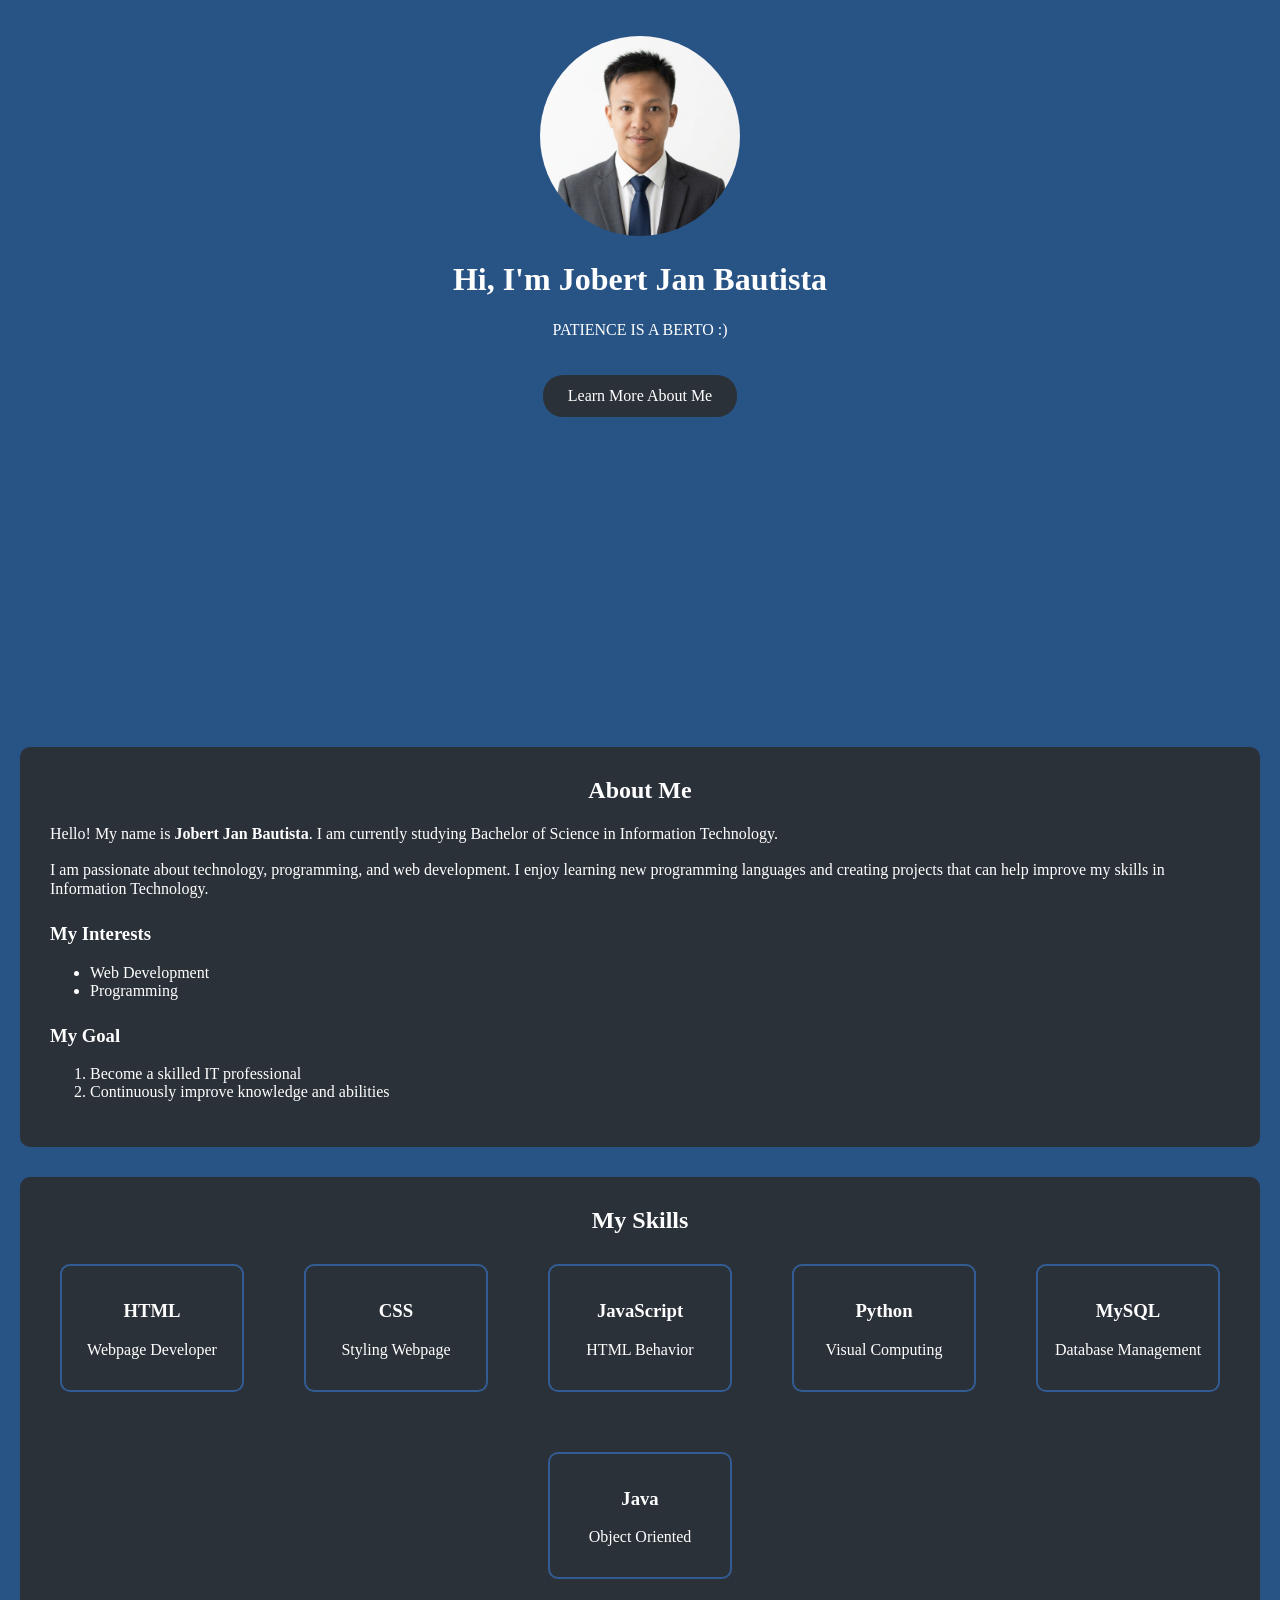
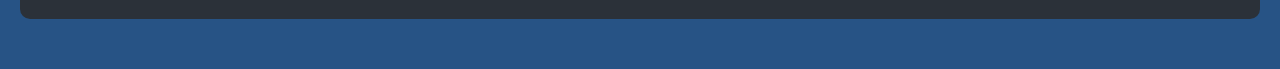
==== index.html @ 337e3113 "Deleting button Javascript changing to a tag" ====
<!DOCTYPE html>
<html lang="en">

<head>
    <meta charset="UTF-8">
    <meta name="viewport" content="width=device-width, initial-scale=1.0">
    <title>My Portfolio</title>
    <link rel="stylesheet" href="css/style.css">
</head>

<body>

    <header>

        <figure>
            <img src="images/berto1.jpg"
                 alt="Profile Picture"
                 width="200"
                 height="200">
        </figure>

        <h1 style="margin-top: 5px; color: white;">
            Hi, I'm Jobert Jan Bautista</h1>

        <p style="margin-top: 2px; color: white;">
            PATIENCE IS A BERTO :) </p>
        
        <a href="#about" class="btn-link">Learn More About Me</a>

    </header>

    <section id="about" class="about-section">
        <h2>About Me</h2>

            <p>
                Hello! My name is <strong>Jobert Jan Bautista</strong>.
                I am currently studying Bachelor of Science in Information Technology.
            </p>

            <p>
                I am passionate about technology, programming, and web development.
                I enjoy learning new programming languages and creating projects
                that can help improve my skills in Information Technology.
         </p>

        <h3>My Interests</h3>

            <ul>
                <li>Web Development</li>
                <li>Programming</li>
            </ul>

        <h3>My Goal</h3>
            <ol>
                <li>Become a skilled IT professional</li>
                <li>Continuously improve knowledge and abilities</li>
            </ol>
    </section>  

    <section id= "skills" class="skills-section">
       <h2><Strong>My Skills</Strong></h2>

            <div class="skills-container">
                <div class="skill-card">
                    <h3>HTML</h3>
                    <p>Webpage Developer</p>
                </div>

                <div class="skill-card">
                    <h3>CSS</h3>
                     <p>Styling Webpage</p>
                </div>

                <div class="skill-card">
                    <h3>JavaScript</h3>
                    <p>HTML Behavior</p>
                </div>

                <div class="skill-card">
                    <h3>Python</h3>
                    <p>Visual Computing</p>
                </div>

                <div class="skill-card">
                    <h3>MySQL</h3>
                    <p>Database Management</p>
                </div>

                <div class="skill-card">
                    <h3>Java</h3>
                    <p>Object Oriented</p>
                </div>
    </section>

</body>

</html>
---- css/style.css ----
body {
    margin: 0;
    padding: 20px;
    background-color: #275385;
}

header {
    display: flex;
    flex-direction: column;
    align-items: center;
    text-align: center;
    width: 100%;
}

header img {
    border-radius: 50%;
}

a.btn-link {
    text-decoration: none;
    margin: 20px auto;
    padding: 12px 25px;
    background-color: #2b3139;
    color: white;
    border: none;
    border-radius: 20px;
    font-size: 16px;
    cursor: pointer;
    transition: 0.3s;
}

a.btn-link:hover {
    background-color: #325c94;
    transform: scale(1.05);
}

html {
    scroll-behavior: smooth;
}

.about-section {
    margin: 30px auto;
    padding: 30px;
    margin-top: 310px;
    background-color: #2b3139;
    color: white;
    border-radius: 10px;
}

.about-section h2 {
    margin-top: 0;
    text-align: center;
}

.about-section h3 {
    margin-top: 25px;
}

.about-section p {
    line-height: 1.2;
}

.skills-section h2 {
    margin-top: 0;
    text-align: center;
}

.skills-section {
    margin: 30px auto;
    padding: 30px;
    background-color: #2b3139;
    color: white;
    border-radius: 10px;
}

.skills-container {
    display: flex;
    flex-wrap: wrap;
    justify-content: center;
    margin-top: 20px;
    gap: 40px;
}

.skill-card {
    width: 150px;
    margin: 10px;
    padding: 15px;
    background-color: #2b3139;
    color: white;
    border-radius: 10px;
    text-align: center;
    border: 2px solid #325c94;
}
.skill-h2 {
    margin-top: 10px;
}
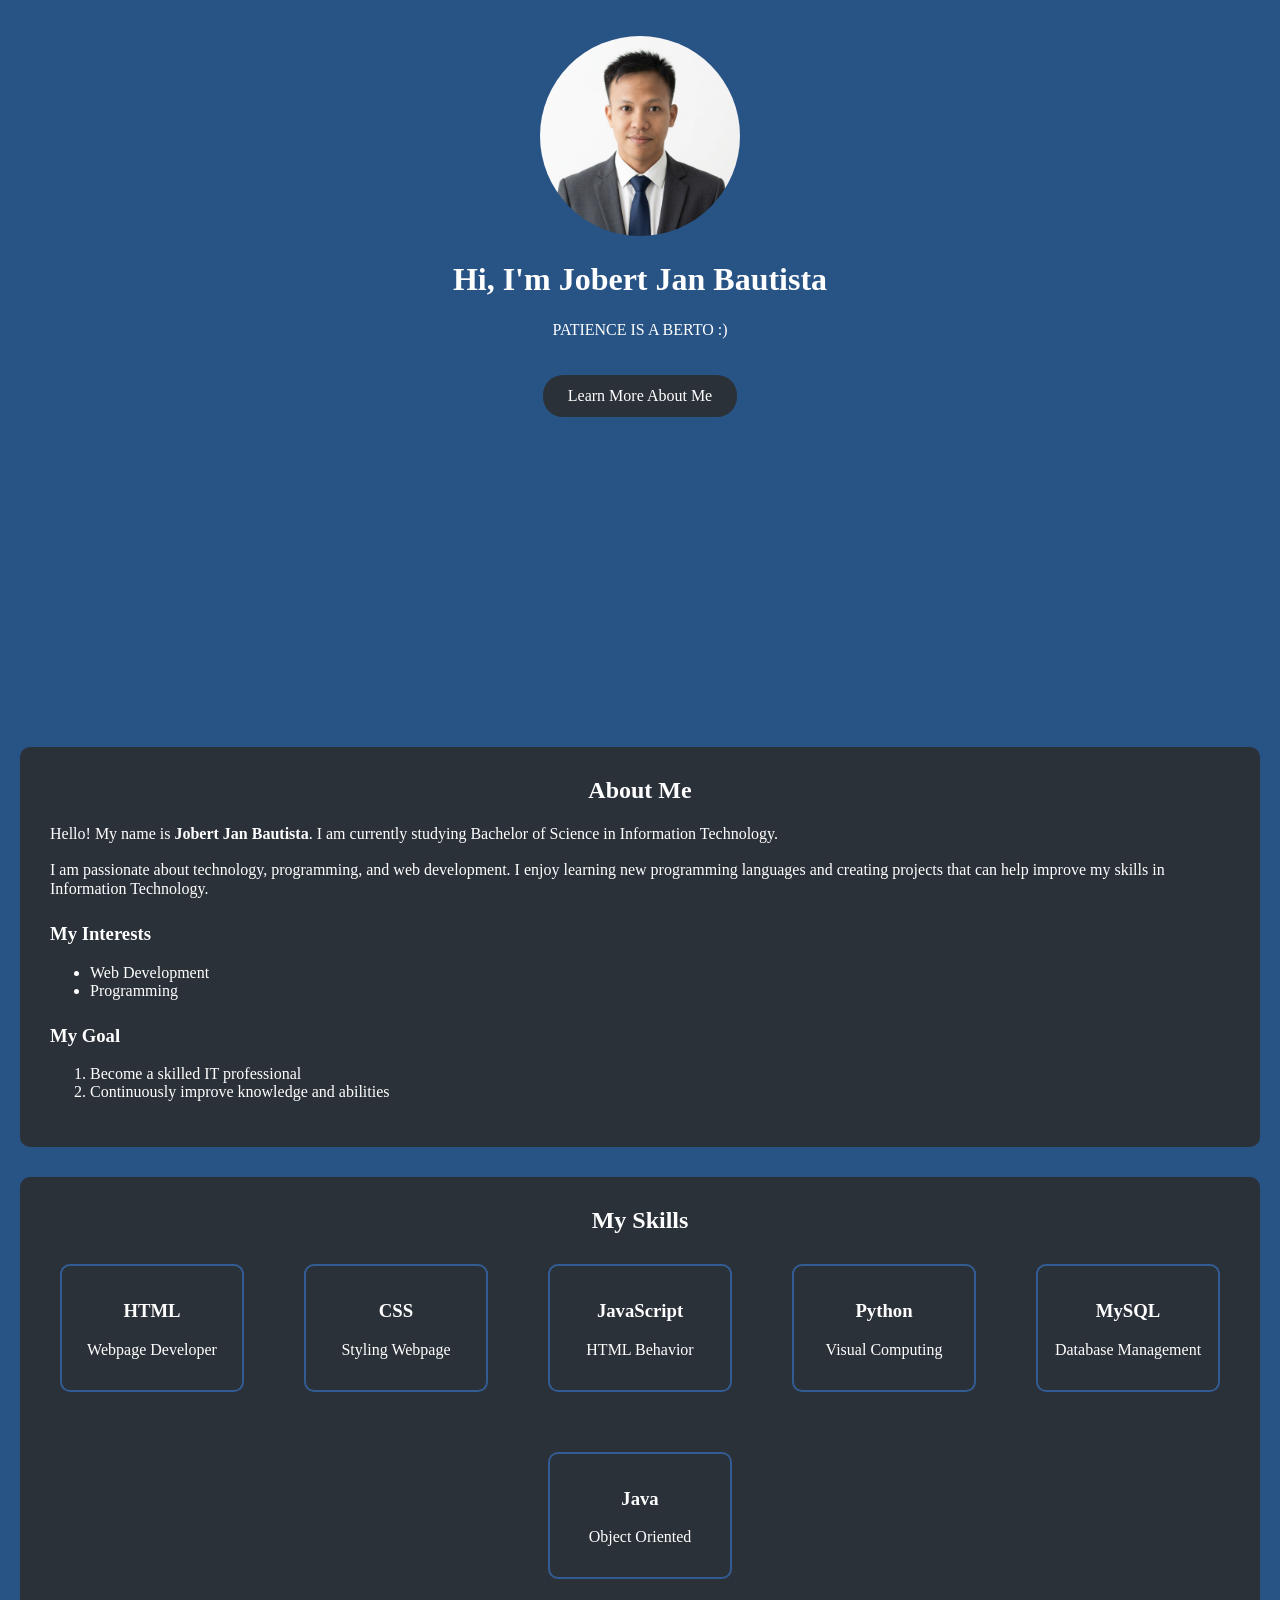
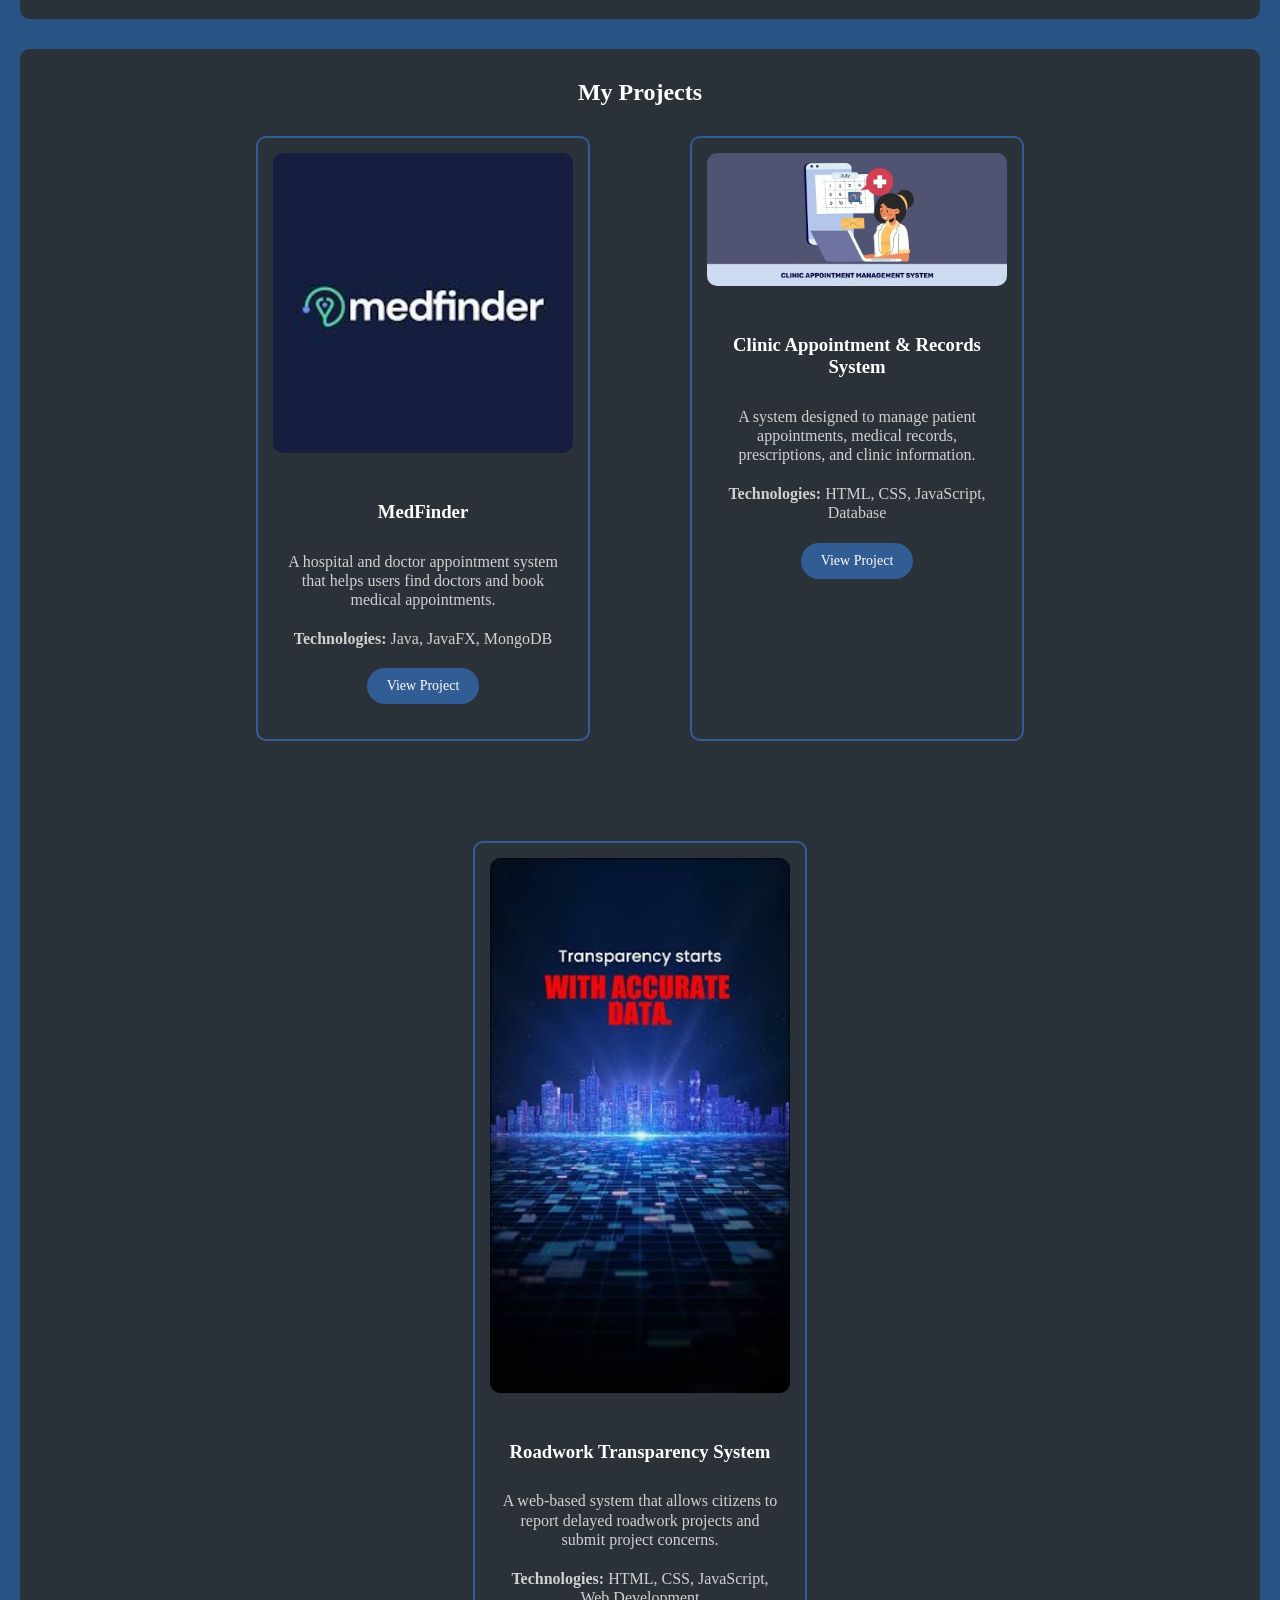
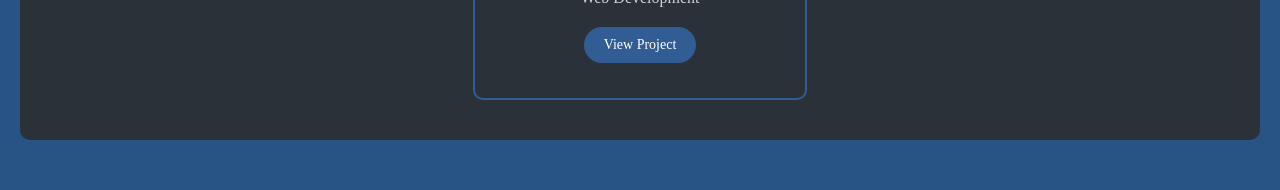
==== commit c07ae61a: "Add project showcase cards" ====
--- a/index.html
+++ b/index.html
@@ -92,6 +92,47 @@
                 </div>
     </section>
 
+     <section id="projects" class="projects-section">
+         <h2>My Projects</h2> 
+         
+         <div class="projects-container"> 
+            
+            <div class="project-card"> 
+                <img src="images/medfinder.jpg" alt="MedFinder Project"> 
+                
+                <div class="project-content"> 
+                    <h3>MedFinder</h3> 
+                    <p> A hospital and doctor appointment system that helps users find doctors and book medical appointments. </p>
+                    <p class="technologies"> 
+                    <strong>Technologies:</strong> Java, JavaFX, MongoDB </p> 
+                    <a href="images/medfinder.jpg" class="project-btn" target="_blank">View Project</a>
+                </div> 
+            </div> 
+                  
+            <div class="project-card"> <img src="images/clinic.jpg" alt="Clinic Appointment System"> 
+                
+                <div class="project-content"> 
+                    <h3>Clinic Appointment & Records System</h3>
+                    <p> A system designed to manage patient appointments, medical records, prescriptions, and clinic information. </p> 
+                    <p class="technologies"> 
+                    <strong>Technologies:</strong> HTML, CSS, JavaScript, Database </p> 
+                    <a href="images/clinic.jpg" class="project-btn" target="_blank">View Project</a> 
+                </div> 
+            </div> 
+
+            <div class="project-card"> <img src="images/roadwork.jpg" alt="Roadwork Transparency System"> 
+                    
+                <div class="project-content"> 
+                    <h3>Roadwork Transparency System</h3>
+                    <p> A web-based system that allows citizens to report delayed roadwork projects and submit project concerns. </p> 
+                    <p class="technologies"> <strong>Technologies:</strong> HTML, CSS, JavaScript, Web Development </p> 
+                    <a href="images/roadwork.jpg" class="project-btn" target="_blank">View Project</a>
+                </div> 
+            </div> 
+
+        </div>
+    </section>
+
 </body>
 
 </html>
--- a/css/style.css
+++ b/css/style.css
@@ -94,4 +94,83 @@
 }
 .skill-h2 {
     margin-top: 10px;
+}
+
+.projects-section {
+    margin: 30px auto;
+    padding: 30px;
+    background-color: #2b3139;
+    color: white;
+    border-radius: 10px;
+}
+
+.projects-section h2 {
+    margin-top: 0;
+    text-align: center;
+}
+
+.projects-container {
+    display: flex;
+    flex-wrap: wrap;
+    justify-content: center;
+    margin-top: 20px;
+    gap: 80px;
+}
+
+.project-card {
+    width: 300px;
+    margin: 10px;
+    padding: 15px;
+    background-color: #2b3139;
+    color: white;
+    border-radius: 10px;
+    text-align: center;
+    border: 2px solid #325c94;
+}
+
+.project-card:hover {
+    transform: translateY(-5px);
+}
+
+.project-card img {
+    width: 100%;
+    height: auto;
+    border-radius: 10px;
+}
+
+.project-content {
+    margin-top: 15px;
+    padding: 10px;
+    display: flex;
+    flex-direction: column;
+}
+
+.project-content p {
+    margin: 10px 0;
+    line-height: 1.2;
+    color: #d1d1d1;
+}
+
+.project-btn {
+    text-decoration: none;
+    margin: 10px auto;
+    padding: 10px 20px;
+    background-color: #325c94;
+    color: white;
+    border: none;
+    border-radius: 20px;
+    font-size: 14px;
+    cursor: pointer;
+    transition: 0.3s;
+}
+
+.project-btn:hover {
+    background-color: #2b3139;
+    transform: scale(1.05);
+}
+
+.project-card img {
+    width: 100%;
+    height: auto;
+    border-radius: 10px;
 }
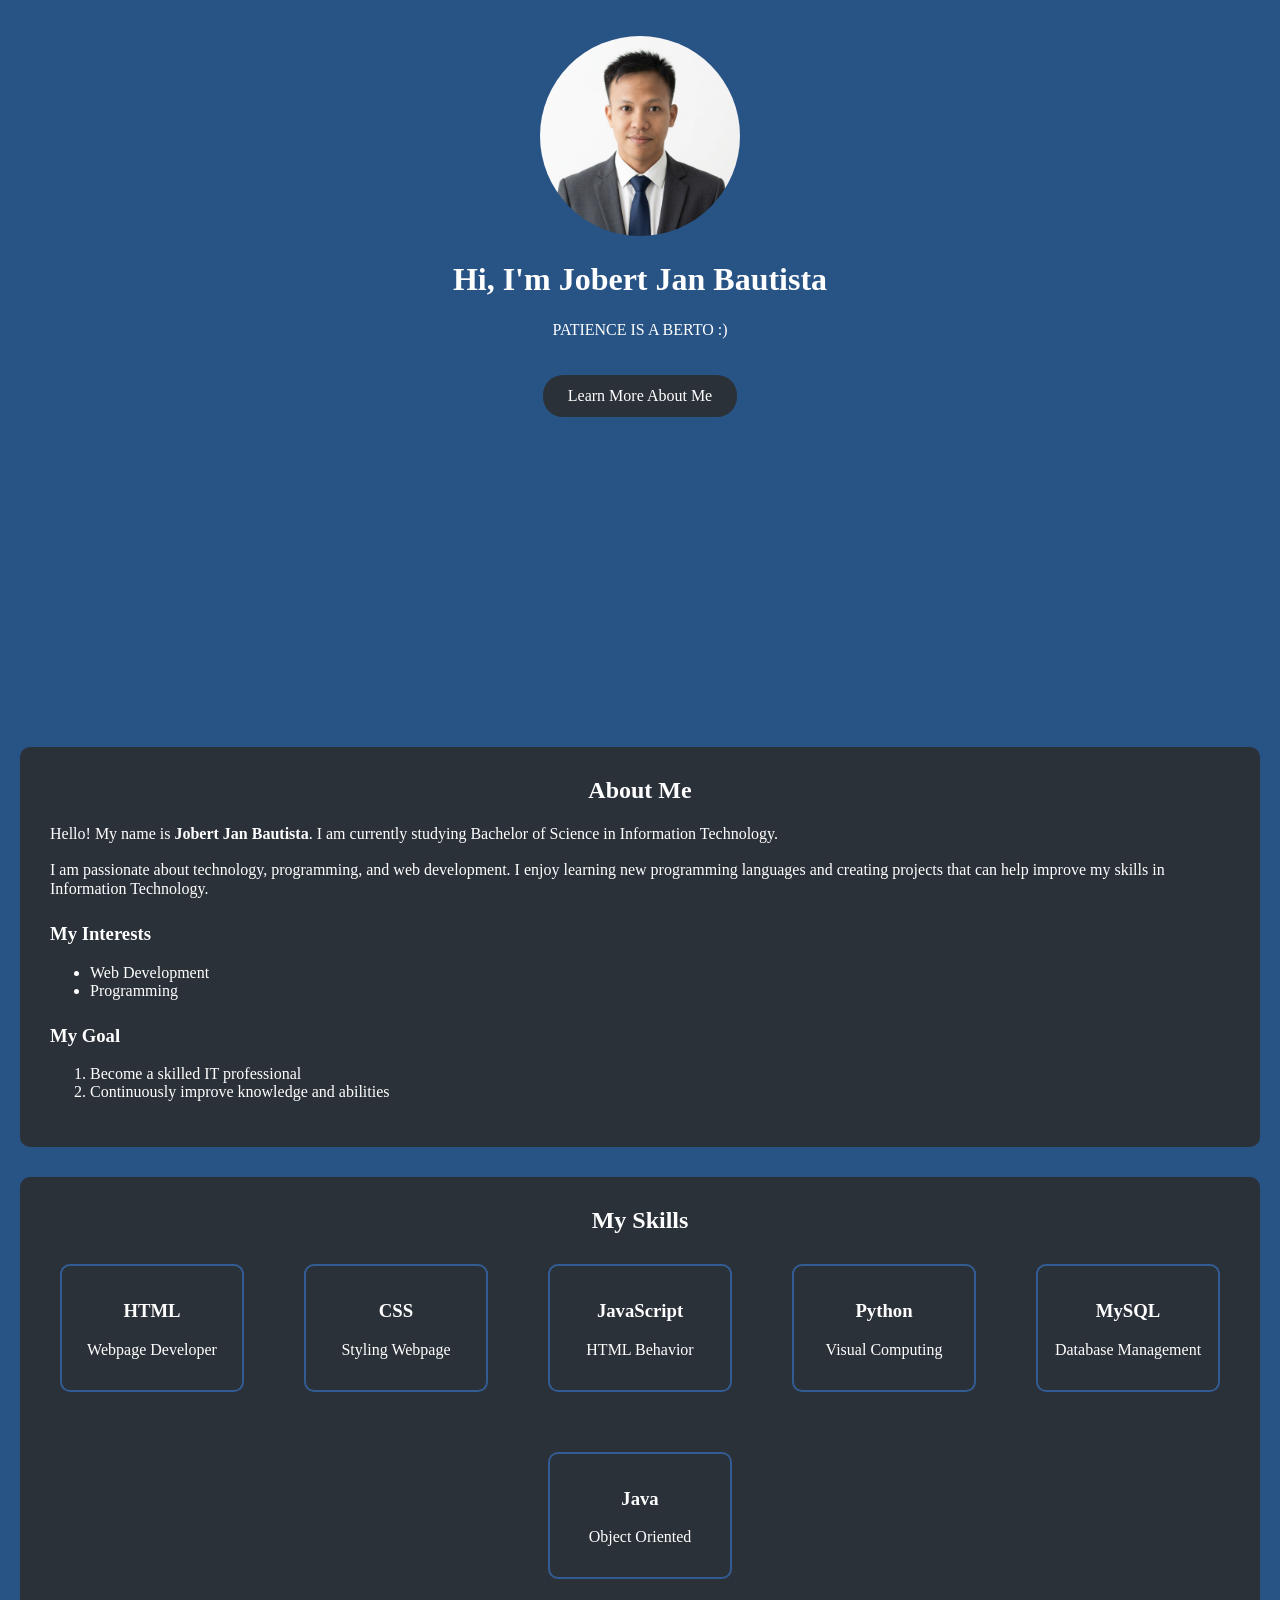
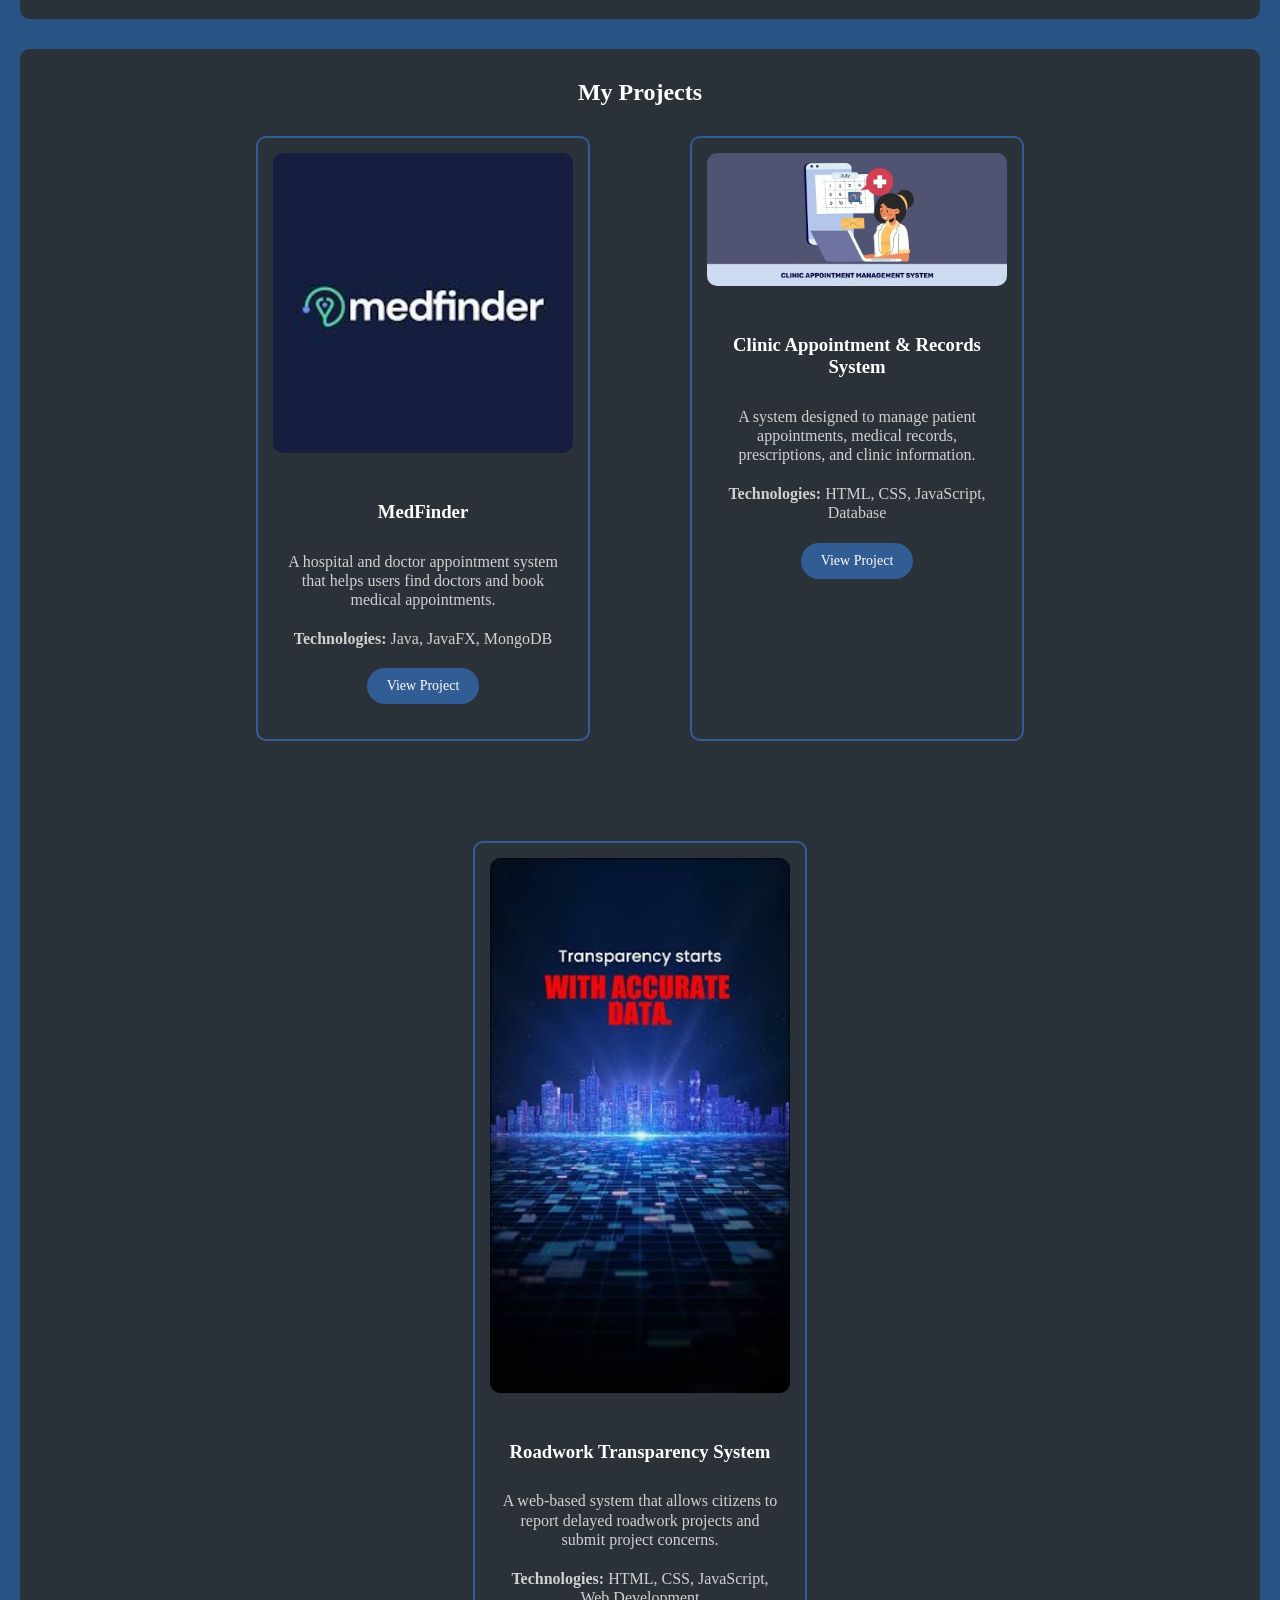
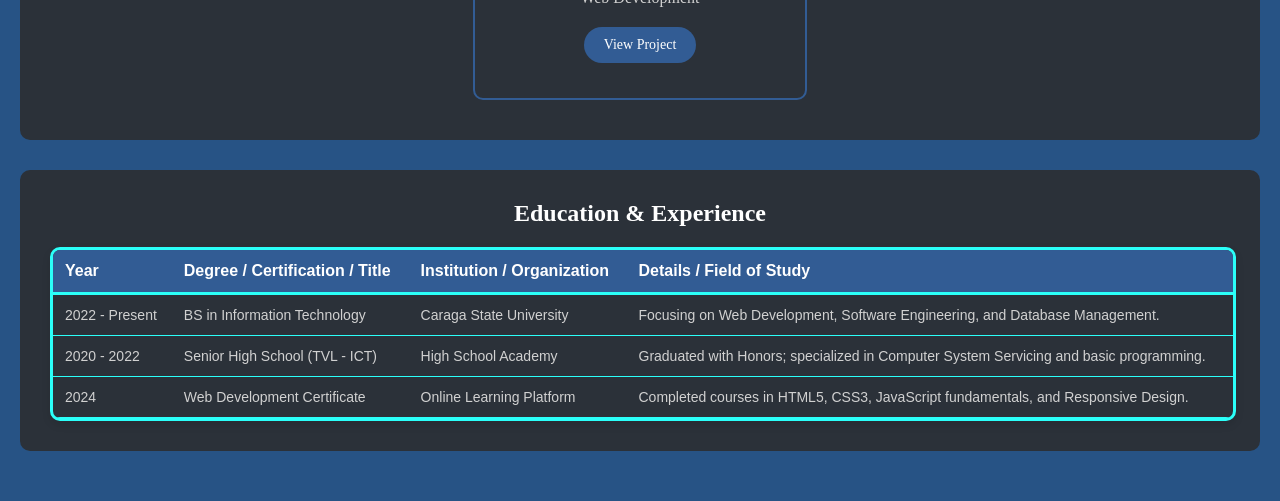
==== commit b4fa3361: "Add education and experience table" ====
--- a/index.html
+++ b/index.html
@@ -133,6 +133,47 @@
         </div>
     </section>
 
+    
+    <section id="education" class="education-section">
+        <h2>Education & Experience</h2>
+
+        <div class="table-container">
+            <table class="edu-table">
+                <thead>
+                    <tr>
+                        <th>Year</th>
+                        <th>Degree / Certification / Title</th>
+                        <th>Institution / Organization</th>
+                        <th>Details / Field of Study</th>
+                    </tr>
+                </thead>
+                <tbody>
+                    <tr>
+                        <td>2022 - Present</td>
+                        <td>BS in Information Technology</td>
+                        <td>Caraga State University</td>
+                        <td>Focusing on Web Development, Software Engineering, and Database Management.</td>
+                    </tr>
+                    <tr>
+                        <td>2020 - 2022</td>
+                        <td>Senior High School (TVL - ICT)</td>
+                        <td>High School Academy</td>
+                        <td>Graduated with Honors; specialized in Computer System Servicing and basic programming.</td>
+                    </tr>
+                    <tr>
+                        <td>2024</td>
+                        <td>Web Development Certificate</td>
+                        <td>Online Learning Platform</td>
+                        <td>Completed courses in HTML5, CSS3, JavaScript fundamentals, and Responsive Design.</td>
+                    </tr>
+                </tbody>
+            </table>
+        </div>
+    </section>
+
+
+
+
 </body>
 
 </html>
--- a/css/style.css
+++ b/css/style.css
@@ -173,4 +173,55 @@
     width: 100%;
     height: auto;
     border-radius: 10px;
+}
+
+.education-section {
+    margin: 30px auto;
+    padding: 30px;
+    background-color: #2b3139;
+    color: white;
+    border-radius: 10px;
+}
+
+.education-section h2 {
+    margin-top: 0;
+    text-align: center;
+    margin-bottom: 20px;
+}
+
+.table-container {
+    width: 100%;
+    overflow-x: auto;
+    border-radius: 10px;
+    box-shadow: 0 4px 8px rgba(0, 0, 0, 0.1);
+    border: 3px solid #2bfff9;
+
+}
+
+.edu-table {
+    width: 100%;
+    border-collapse: collapse;
+    font-family: Arial, sans-serif;
+    text-align: left;
+}
+
+.edu-table th {
+    background-color: #325c94;
+    color: white;
+    padding: 12px;
+    font-size: 16px;
+    font-weight: 600;
+    border-bottom: 3px solid #2bfff9;
+}
+
+.edu-table td {
+    padding: 12px;
+    border-bottom: 1px solid #2bfff9;
+    font-size: 14px;
+    color: #d1d1d1;
+}
+
+.edu-table tbody tr:hover {
+    background-color: #325c94;
+    color: white;
 }
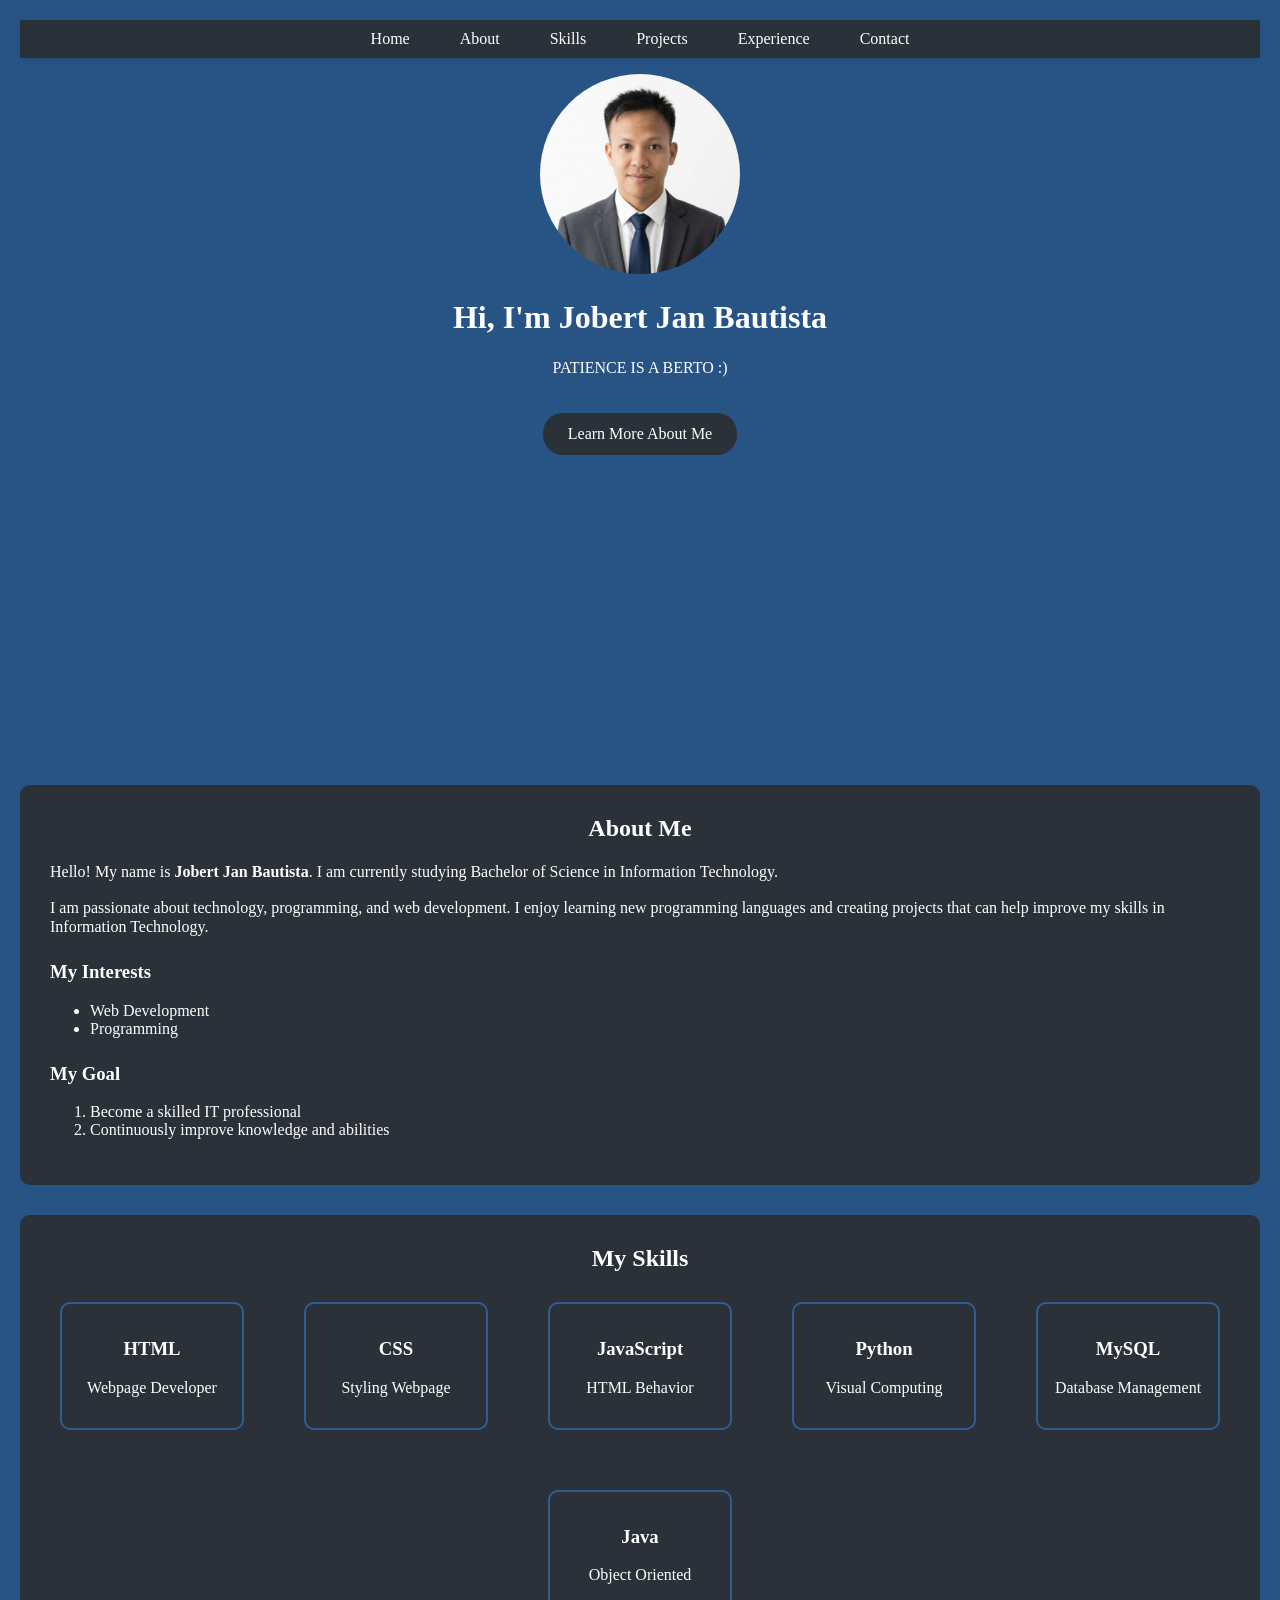
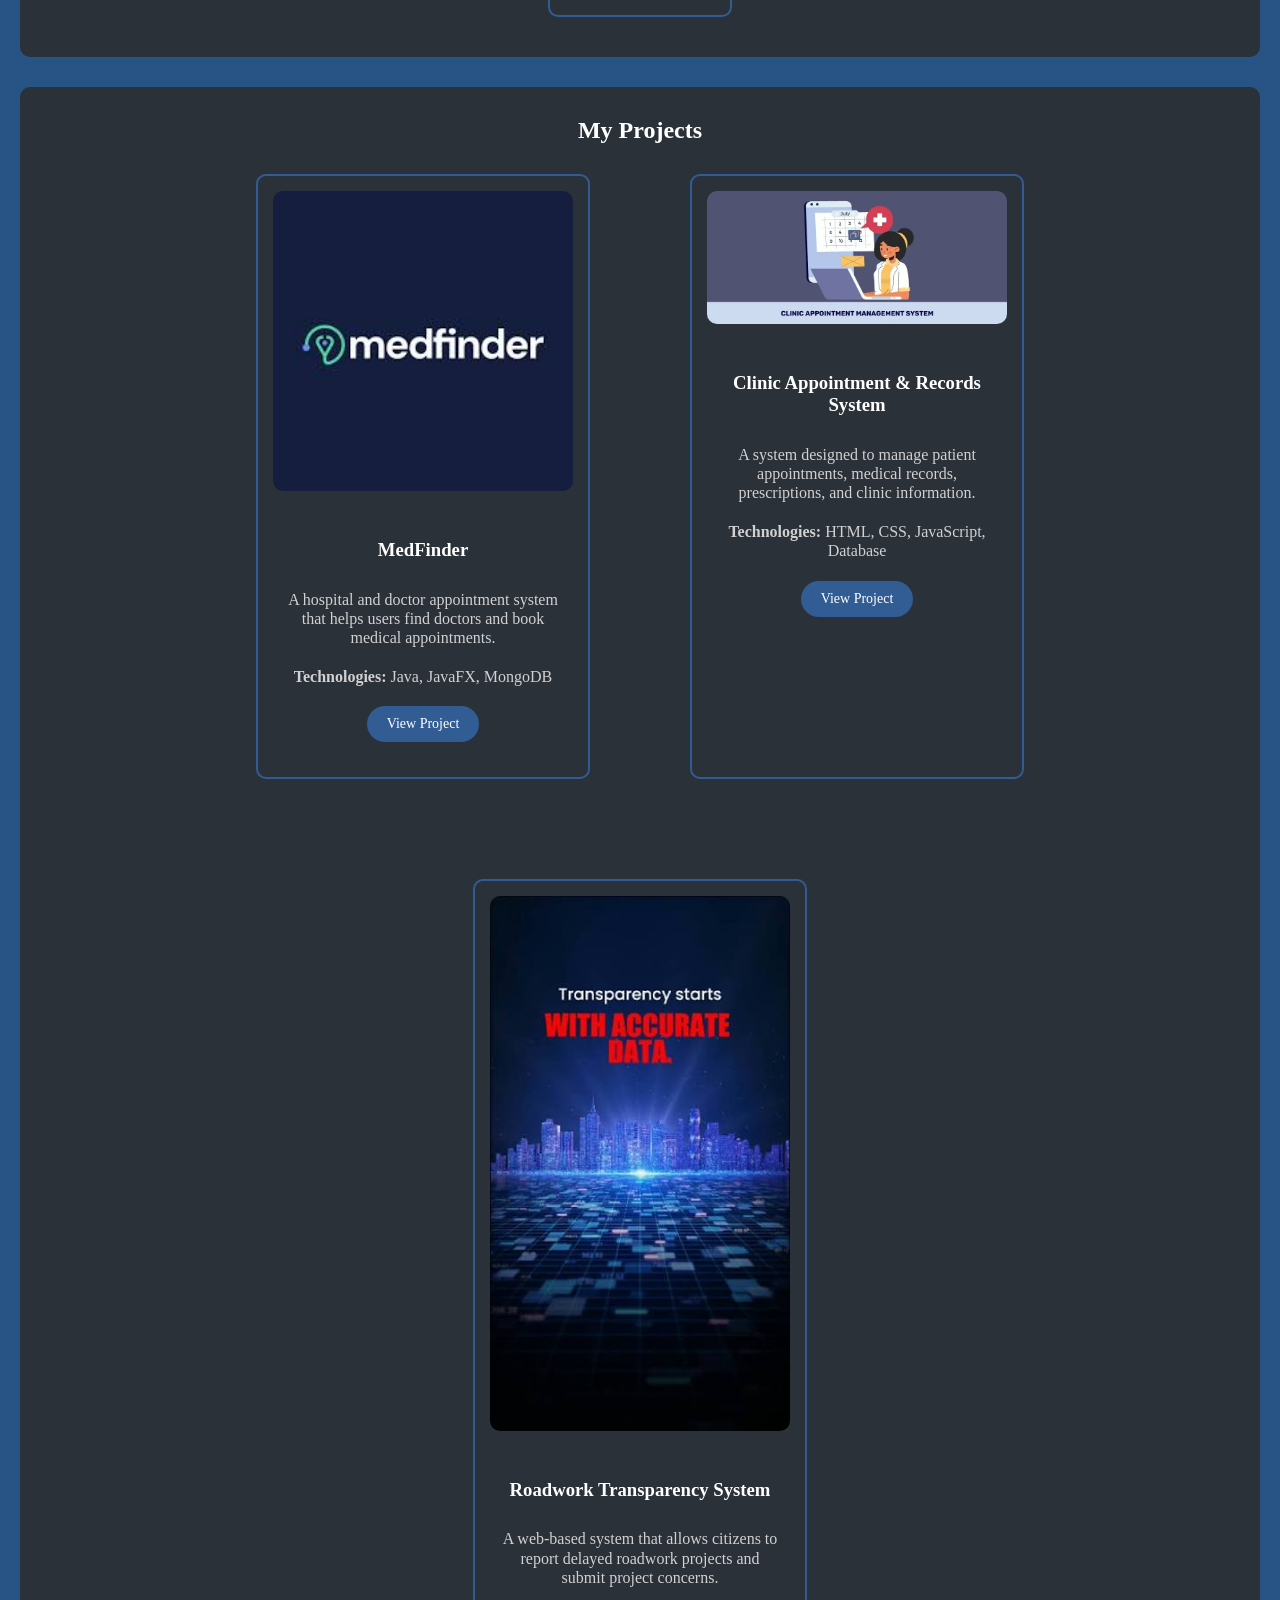
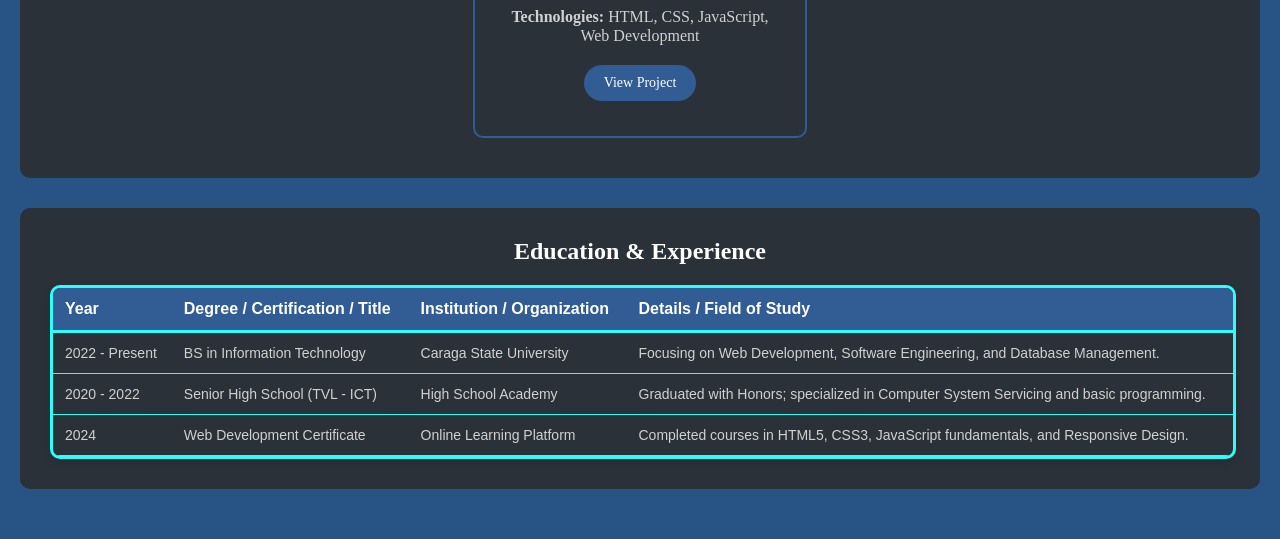
==== commit 7215a6df: "Add portfolio navigation" ====
--- a/index.html
+++ b/index.html
@@ -9,6 +9,21 @@
 </head>
 
 <body>
+
+    <!-- Sticky Navigation Bar -->
+    <nav class="navbar">
+        <div class="nav-container">
+            <ul class="nav-links">
+                <li><a href="#home">Home</a></li>
+                <li><a href="#about">About</a></li>
+                <li><a href="#skills">Skills</a></li>
+                <li><a href="#projects">Projects</a></li>
+                <li><a href="#experience">Experience</a></li>
+                <li><a href="#contact">Contact</a></li>
+            </ul>
+        </div>
+    </nav>
+
 
     <header>
 
@@ -133,8 +148,8 @@
         </div>
     </section>
 
-    
-    <section id="education" class="education-section">
+
+    <section id="experience" class="education-section">
         <h2>Education & Experience</h2>
 
         <div class="table-container">
@@ -147,6 +162,7 @@
                         <th>Details / Field of Study</th>
                     </tr>
                 </thead>
+
                 <tbody>
                     <tr>
                         <td>2022 - Present</td>
@@ -154,21 +170,26 @@
                         <td>Caraga State University</td>
                         <td>Focusing on Web Development, Software Engineering, and Database Management.</td>
                     </tr>
+
                     <tr>
                         <td>2020 - 2022</td>
                         <td>Senior High School (TVL - ICT)</td>
                         <td>High School Academy</td>
                         <td>Graduated with Honors; specialized in Computer System Servicing and basic programming.</td>
                     </tr>
+
                     <tr>
                         <td>2024</td>
                         <td>Web Development Certificate</td>
                         <td>Online Learning Platform</td>
                         <td>Completed courses in HTML5, CSS3, JavaScript fundamentals, and Responsive Design.</td>
                     </tr>
+
                 </tbody>
+
             </table>
         </div>
+        
     </section>
 
 
--- a/css/style.css
+++ b/css/style.css
@@ -1,9 +1,57 @@
+html {
+    scroll-behavior: smooth;
+}
 
 body {
     margin: 0;
     padding: 20px;
     background-color: #275385;
 }
+
+.navbar{
+    position: sticky;
+    z-index: 1000;
+    top: 0;
+    background-color: #2b3139;
+    padding: 10px 0;
+    box-shadow: 0 2px 4px rgba(0, 0, 0, 0.1);
+    width: 100%;
+}
+
+.nav-container {
+    max-width: 1200px;
+    margin: 0 auto;
+    display: flex;
+    justify-content: center;
+    align-items: center;
+    padding: 0 20px;
+}
+
+.nav-links {
+    list-style: none;
+    display: flex;
+    flex-wrap: wrap;
+    justify-content: center;
+    gap: 20px;
+    margin: 0;
+    padding: 0;
+}
+
+.nav-links a {
+    text-decoration: none;
+    color: white;
+    padding: 10px 15px;
+    border-radius: 5px;
+    font-weight: 500;
+    transition: background-color 0.3s, color 0.3s;
+    
+}
+
+.nav-links a:hover {
+    background-color: #325c94;
+    color: white;
+}
+
 
 header {
     display: flex;
@@ -35,10 +83,6 @@
     transform: scale(1.05);
 }
 
-html {
-    scroll-behavior: smooth;
-}
-
 .about-section {
     margin: 30px auto;
     padding: 30px;
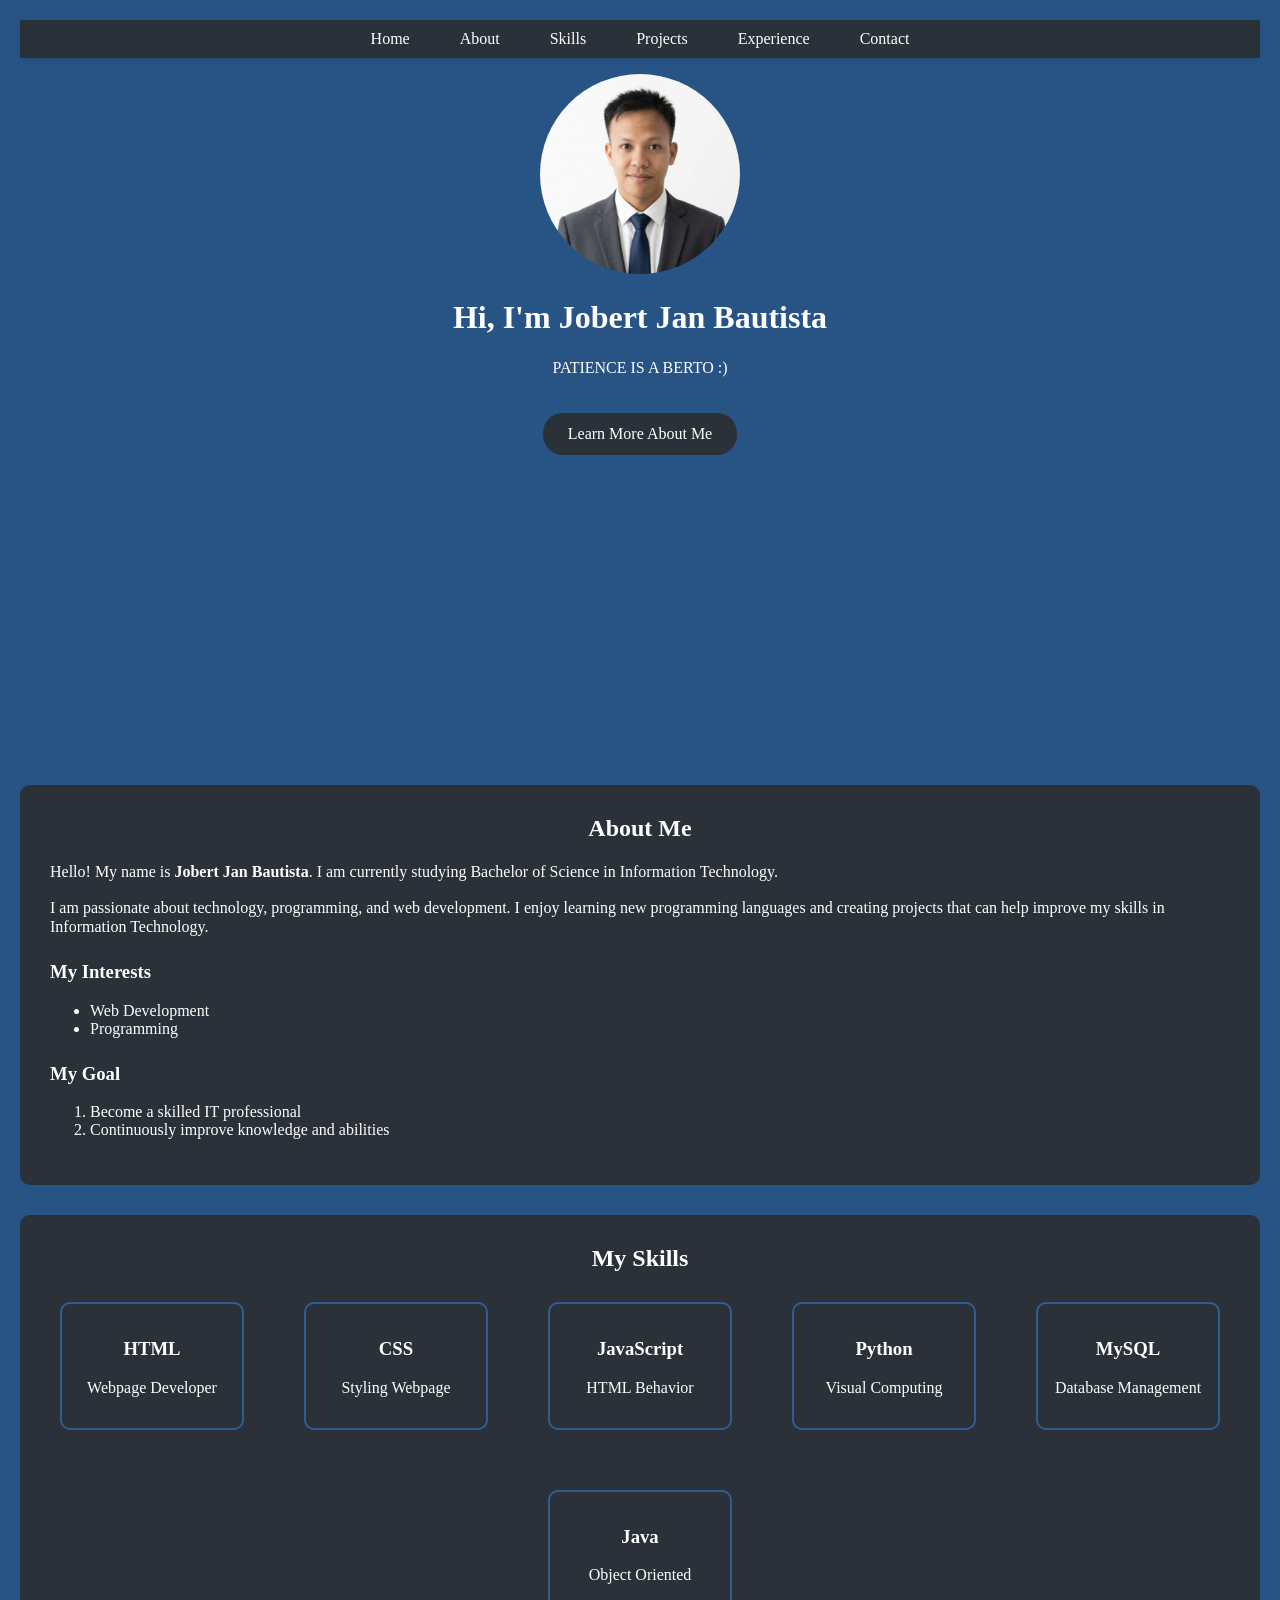
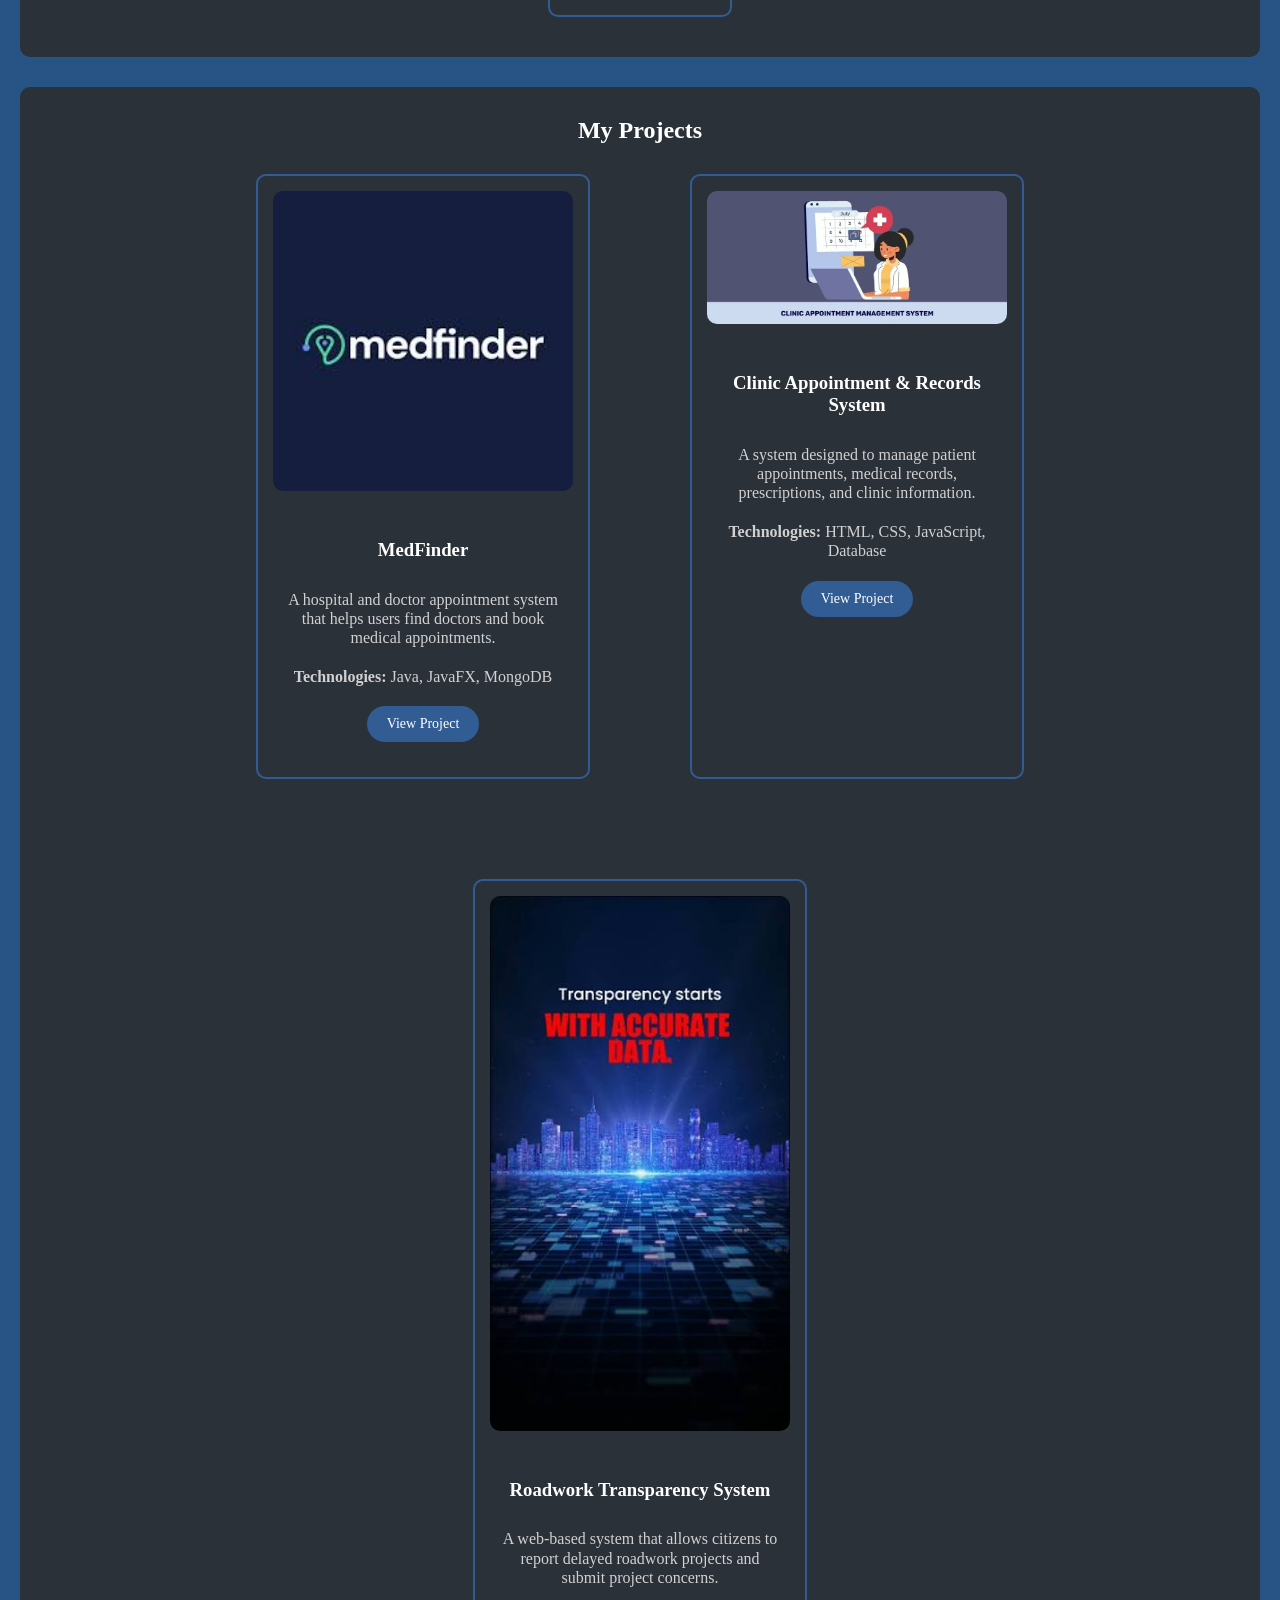
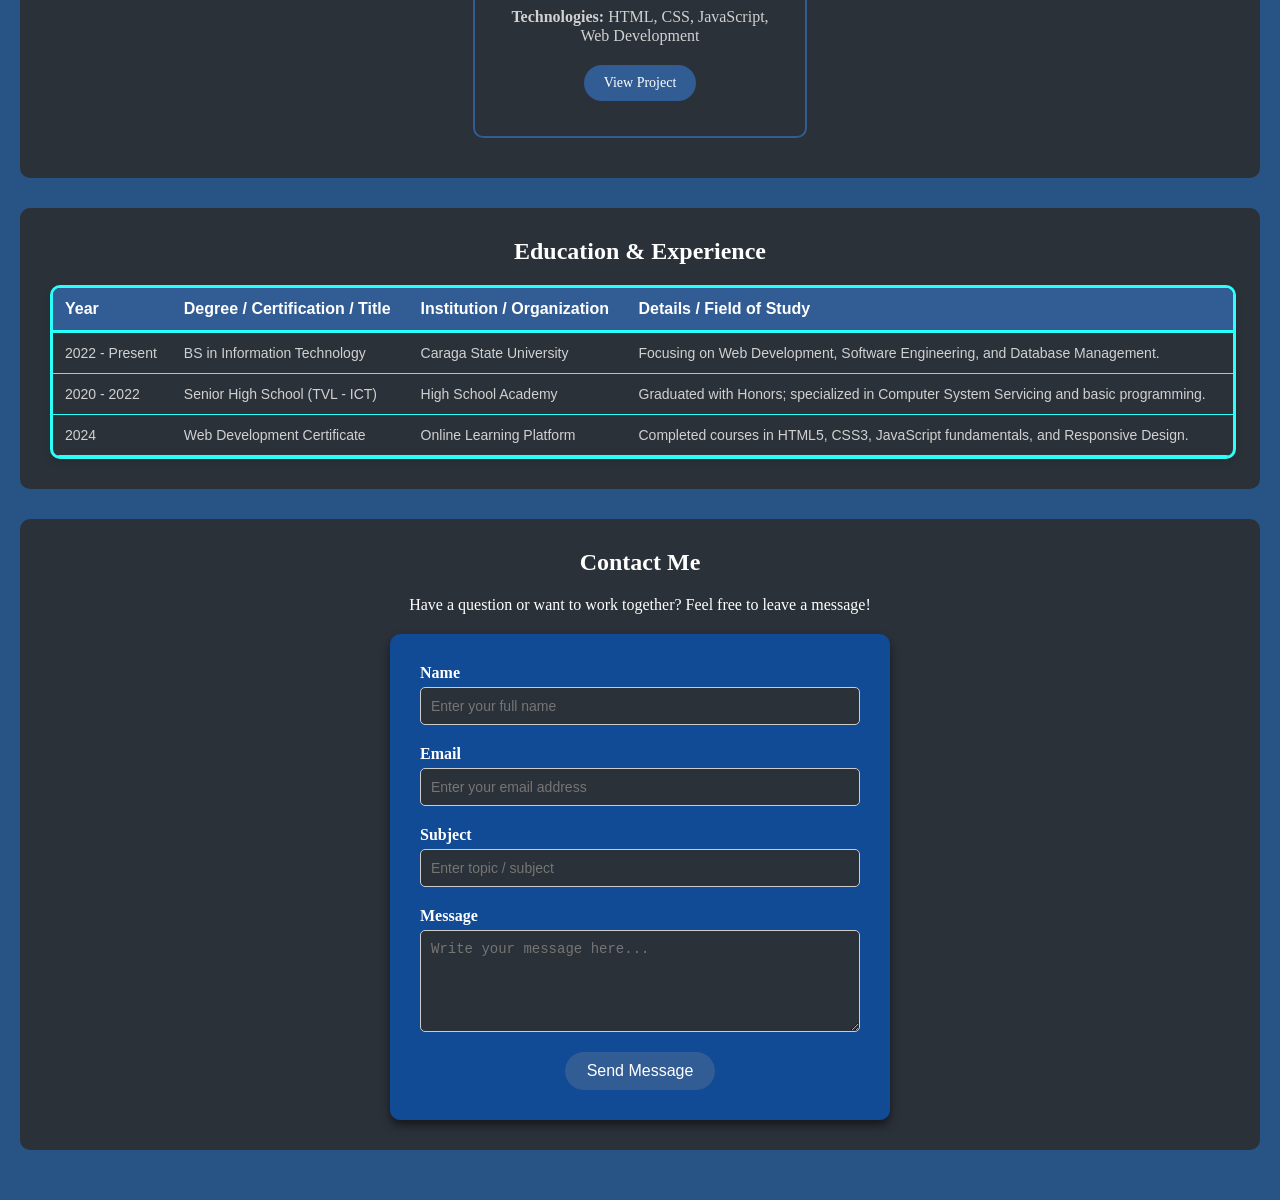
==== commit 9375934e: "Add contact form" ====
--- a/index.html
+++ b/index.html
@@ -192,7 +192,37 @@
         
     </section>
 
-
+    <!-- Activity 7: Contact Section -->
+    <section id="contact" class="contact-section">
+        <h2>Contact Me</h2>
+        <p class="contact-subtitle">Have a question or want to work together? Feel free to leave a message!</p>
+
+        <form action="#" method="POST" class="contact-form">
+            
+            <div class="form-group">
+                <label for="name">Name</label>
+                <input type="text" id="name" name="name" placeholder="Enter your full name" required>
+            </div>
+
+            <div class="form-group">
+                <label for="email">Email</label>
+                <input type="email" id="email" name="email" placeholder="Enter your email address" required>
+            </div>
+
+            <div class="form-group">
+                <label for="subject">Subject</label>
+                <input type="text" id="subject" name="subject" placeholder="Enter topic / subject" required>
+            </div>
+
+            <div class="form-group">
+                <label for="message">Message</label>
+                <textarea id="message" name="message" rows="5" placeholder="Write your message here..." required></textarea>
+            </div>
+
+            <button type="submit" class="submit-btn">Send Message</button>
+
+        </form>
+    </section>
 
 
 </body>
--- a/css/style.css
+++ b/css/style.css
@@ -205,7 +205,7 @@
     border-radius: 20px;
     font-size: 14px;
     cursor: pointer;
-    transition: 0.3s;
+    transition: background-color 0.3s ease, transform 0.3s ease;
 }
 
 .project-btn:hover {
@@ -268,4 +268,112 @@
 .edu-table tbody tr:hover {
     background-color: #325c94;
     color: white;
-}+}
+
+.contact-section {
+    margin: 30px auto;
+    padding: 30px;
+    background-color: #2b3139;
+    color: white;
+    border-radius: 10px;
+}
+
+/*Activity 7 — Contact Form Section Styles*/
+
+.contact-section h2 {
+    margin-top: 0;
+    text-align: center;
+    margin-bottom: 20px;
+}
+
+.contact-subtitle {
+    text-align: center;
+    margin-bottom: 20px;
+}
+
+.contact-form {
+    width: 100%;
+    max-width: 500px;
+    margin: 0 auto;
+    padding: 30px;
+    box-sizing: border-box;
+    background-color: #114a95;
+    display: flex;
+    flex-direction: column;
+    gap: 15px;
+    border-radius: 10px;
+    box-shadow: 0 5px 10px rgba(0, 0, 0, 0.5);
+    gap: 20px;
+}
+
+.form-group {
+    width: 100%;
+    display: flex;
+    flex-direction: column;
+    gap: 5px;
+}
+
+.form-group label {
+    font-weight: bold;
+    color: #ffffff;
+}
+
+.form-group input,
+.form-group textarea {
+    padding: 10px;
+    border: 1px solid #ccc;
+    border-radius: 5px;
+    font-size: 14px;
+    width: 100%;
+    box-sizing: border-box;
+    background-color: #2b3139;
+    transition: border-color 0.3s ease, box-shadow 0.3s ease;
+}
+
+.form-group textarea {
+    resize: vertical;
+    min-height: 100px;
+}
+
+.form-group input:focus,
+.form-group textarea:focus {
+    outline: none;
+    border-color: #325c94;
+    box-shadow: 0 0 5px rgba(50, 92, 148, 0.5);
+    outline: none;
+}
+
+.form-group input:hover,
+.form-group textarea:hover {
+    border-color: #325c94;
+}
+
+.submit-btn {
+    width: 150px;
+    max-width: 100%;
+    align-self: center;
+    padding: 10px 20px;
+    background-color: #325c94;
+    color: white;
+    border: none;
+    border-radius: 20px;
+    font-size: 16px;
+    cursor: pointer;
+    transition: background-color 0.3s ease, transform 0.3s ease;
+}
+
+.submit-btn:hover {
+    background-color: #2b3139;
+    transform: scale(1.05);
+    box-shadow: 0 4px 8px rgba(0, 0, 0, 0.2);
+}
+
+.submit-btn:focus {
+    outline: none;
+    box-shadow: 0 0 10px rgba(50, 92, 148, 0.7);
+}   
+
+.submit-btn:active {
+    transform: scale(0.95);
+    box-shadow: 0 2px 4px rgba(0, 0, 0, 0.2);
+}
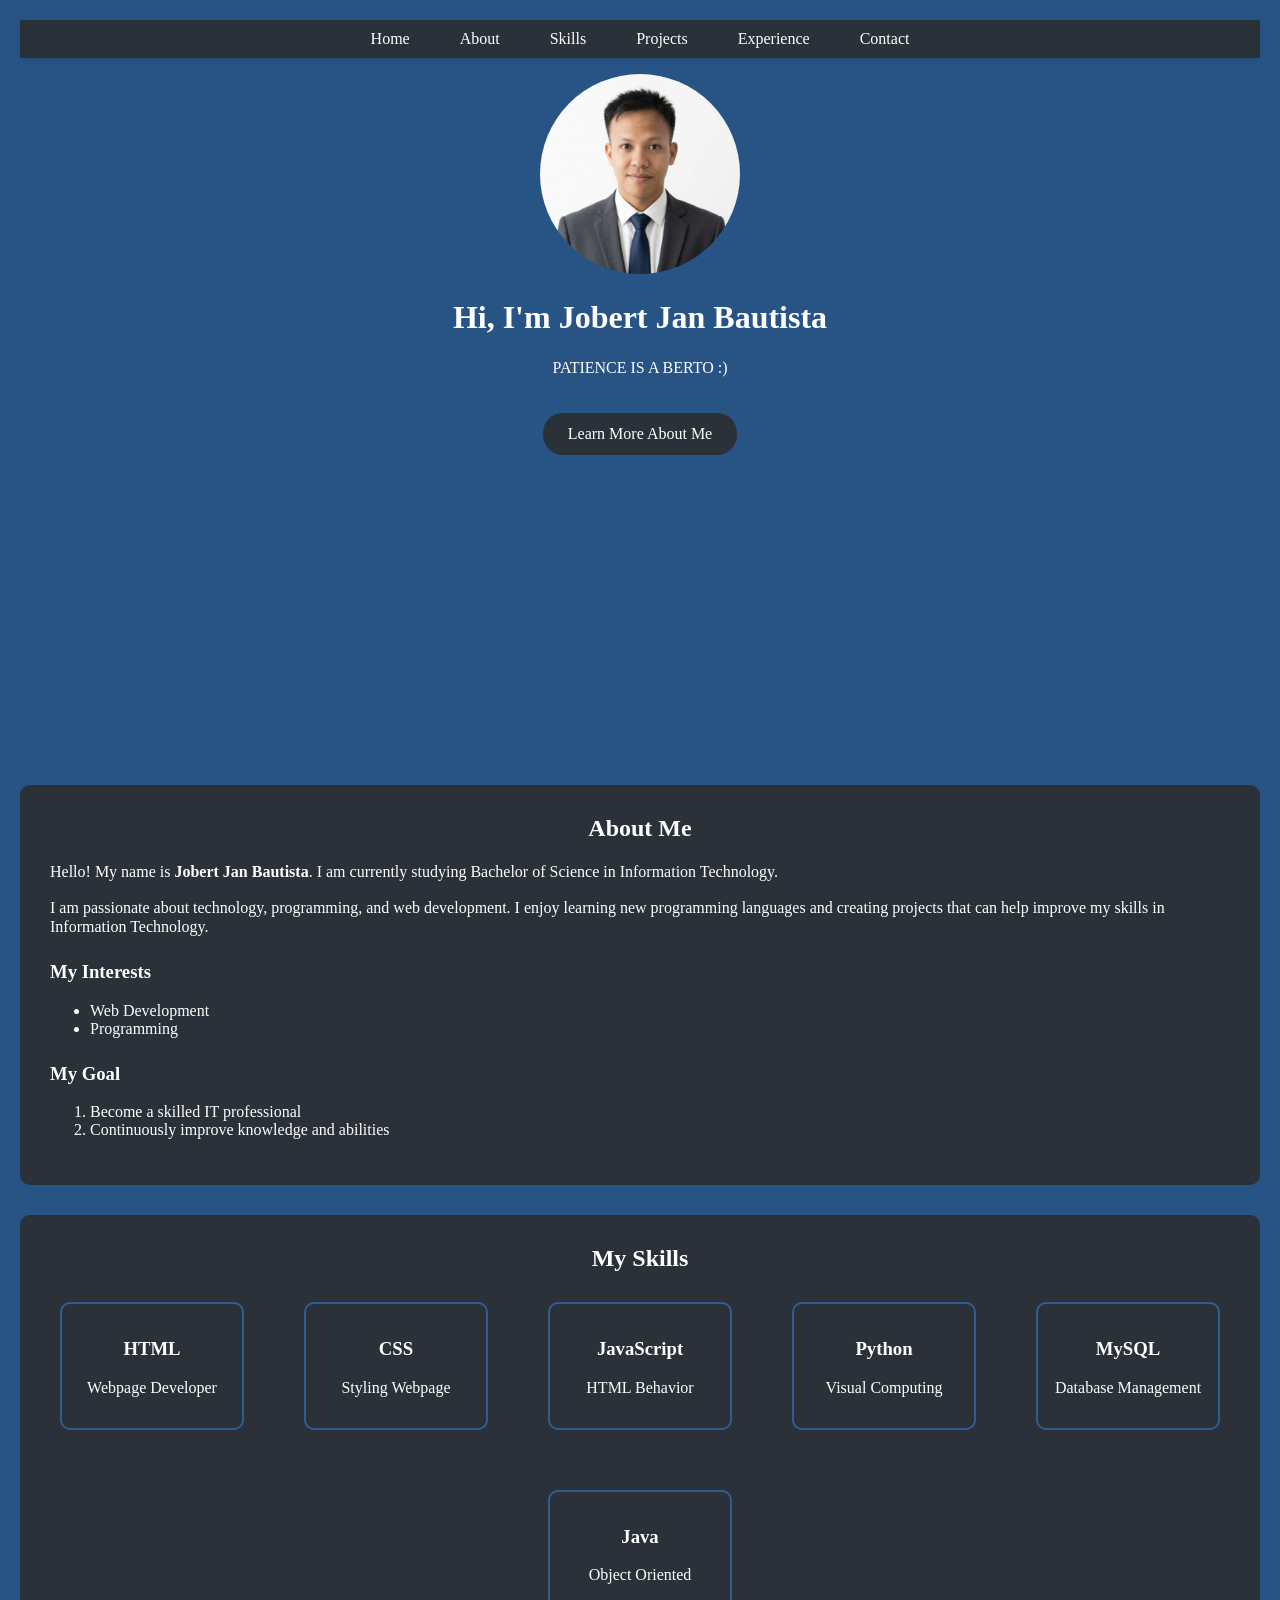
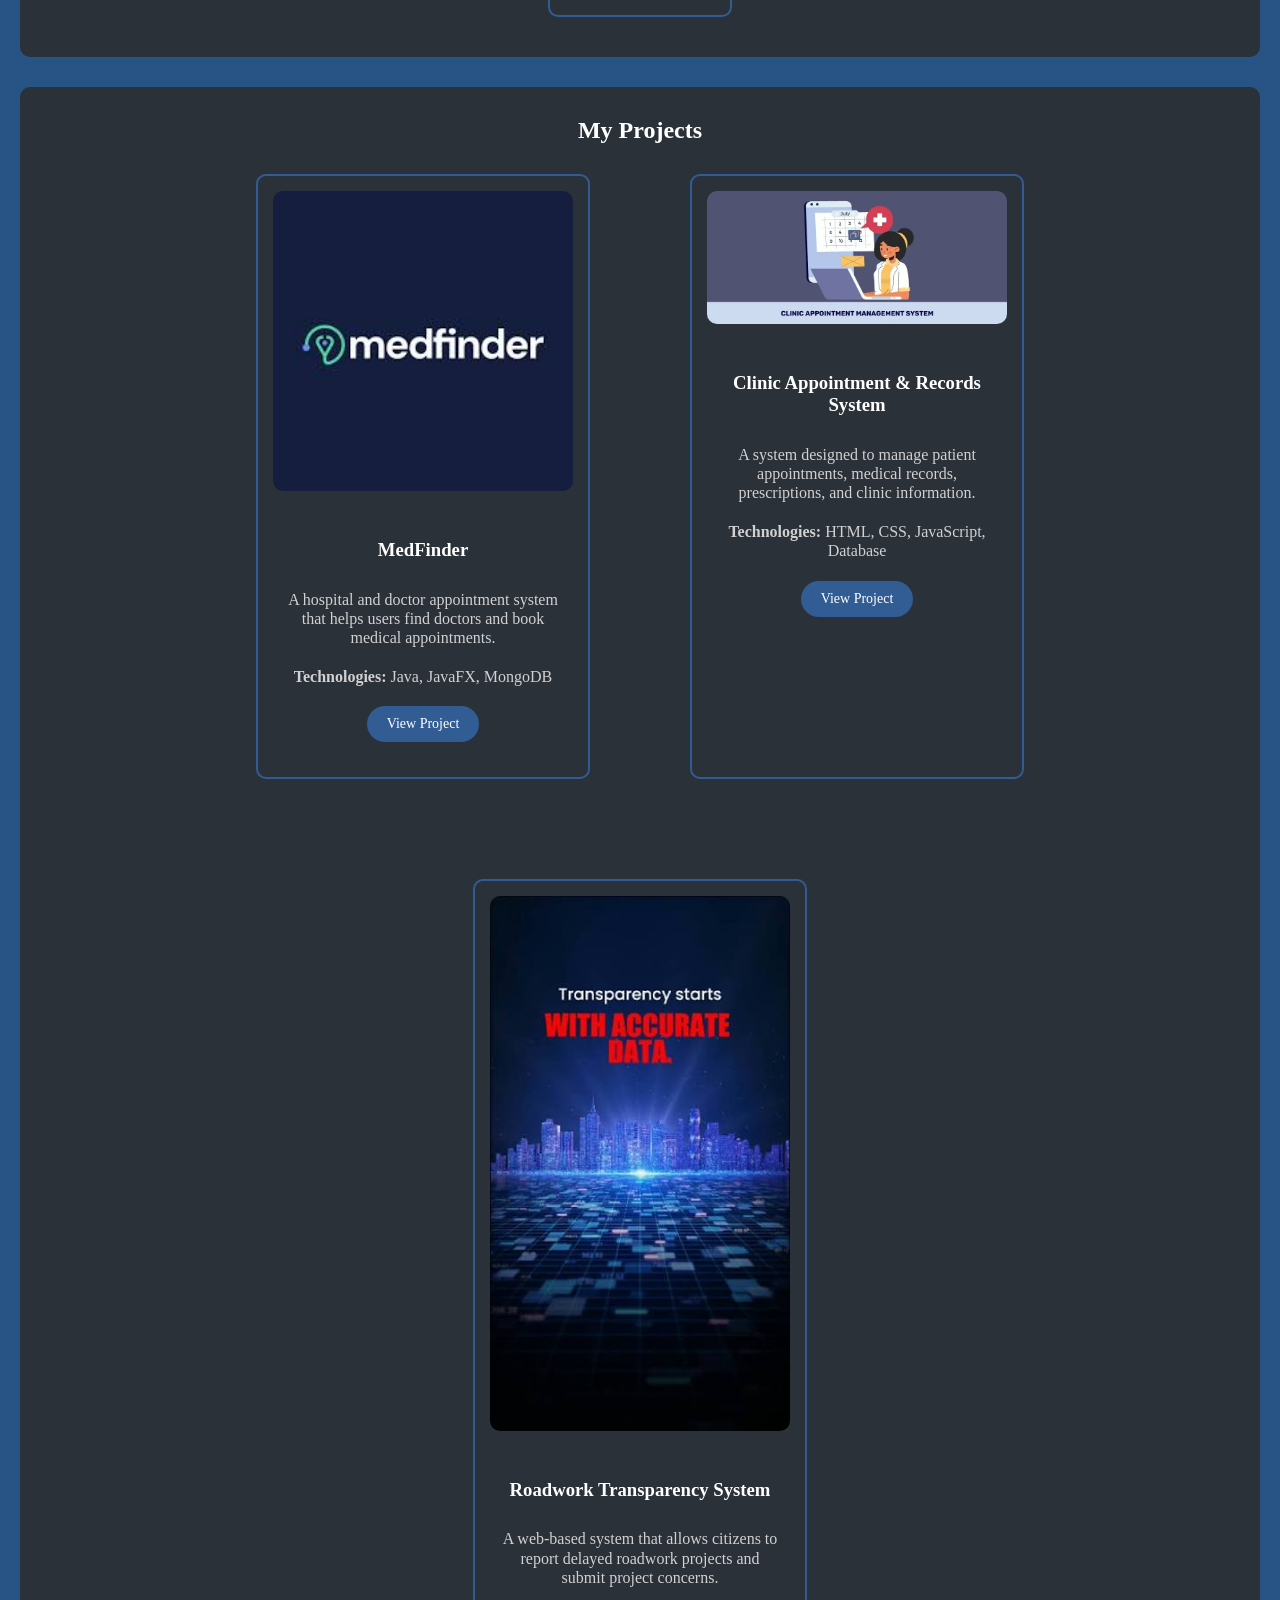
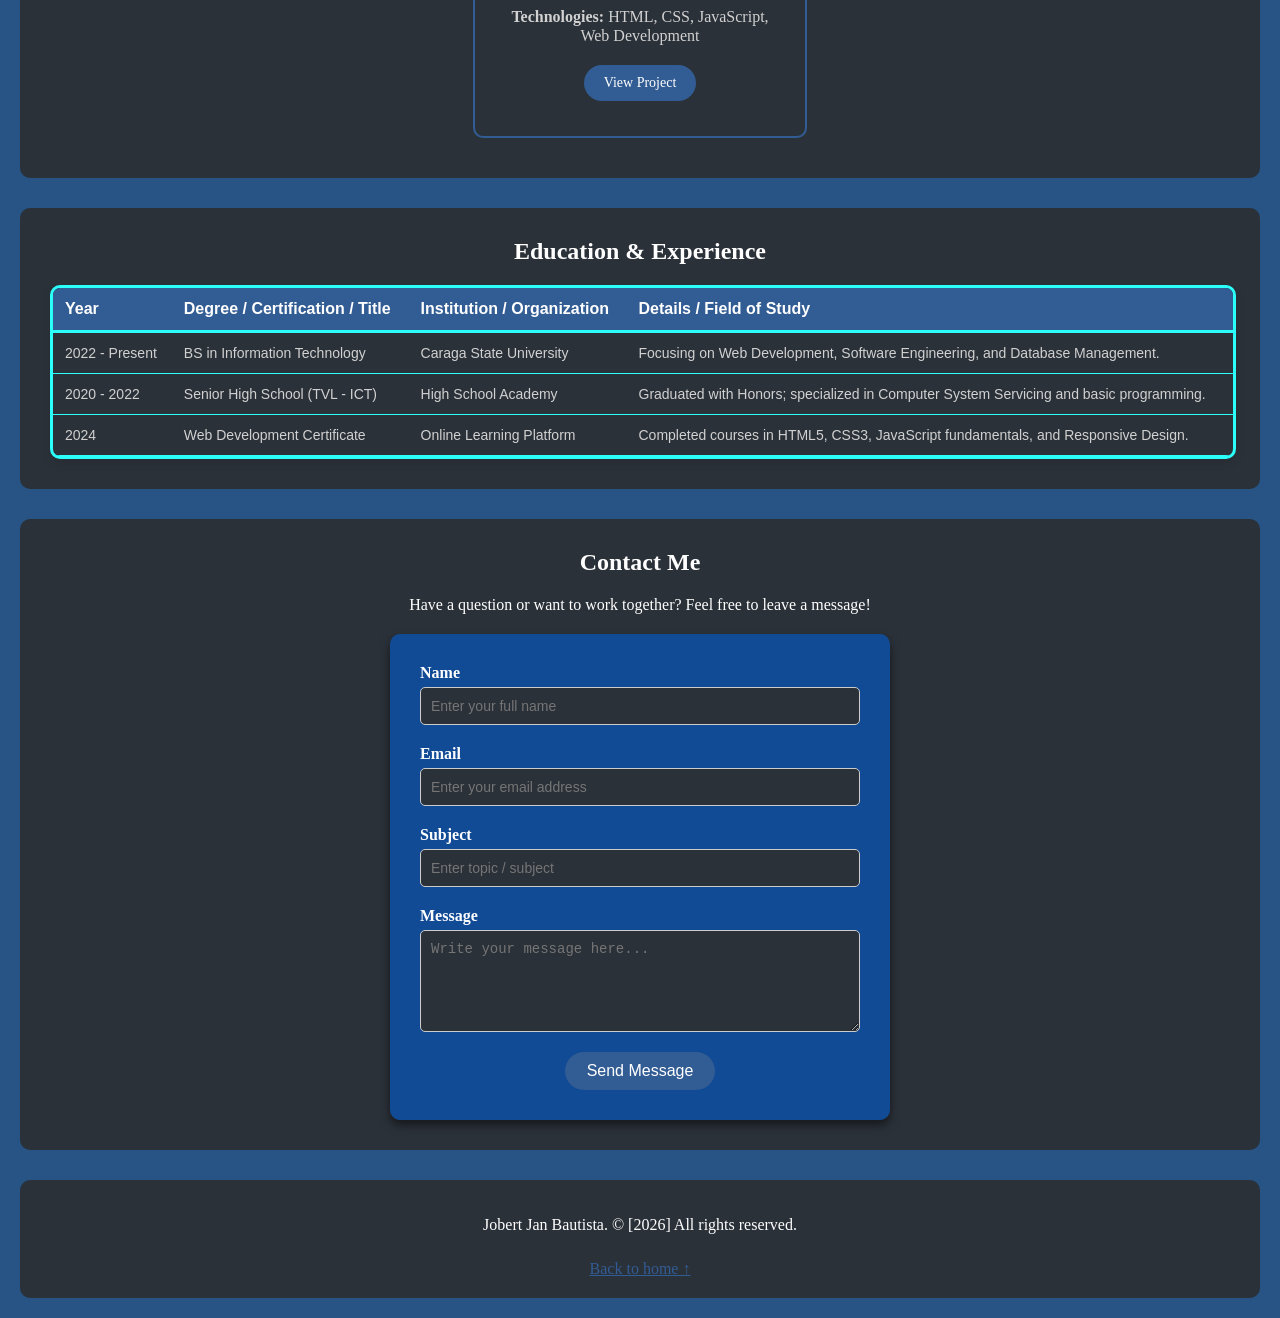
==== commit 8fa3eb0e: "Adding Footer" ====
--- a/index.html
+++ b/index.html
@@ -8,9 +8,9 @@
     <link rel="stylesheet" href="css/style.css">
 </head>
 
-<body>
-
-    <!-- Sticky Navigation Bar -->
+<body id="home">
+
+    <!-- Activity 6: Sticky Navigation Bar -->
     <nav class="navbar">
         <div class="nav-container">
             <ul class="nav-links">
@@ -107,6 +107,7 @@
                 </div>
     </section>
 
+    <!-- Activity 4: Projects Section -->
      <section id="projects" class="projects-section">
          <h2>My Projects</h2> 
          
@@ -148,7 +149,7 @@
         </div>
     </section>
 
-
+    <!-- Activity 5: Experience Section -->
     <section id="experience" class="education-section">
         <h2>Education & Experience</h2>
 
@@ -224,6 +225,13 @@
         </form>
     </section>
 
+<!-- Footer Section -->
+    <footer class="footer">
+        <div class="footer-container">
+            <p>Jobert Jan Bautista.  © [2026] All rights reserved.</p>
+            <a href="#home" class="back-to-home">Back to home &uarr;</a>
+        </div>
+    </footer>
 
 </body>
 
--- a/css/style.css
+++ b/css/style.css
@@ -377,3 +377,22 @@
     transform: scale(0.95);
     box-shadow: 0 2px 4px rgba(0, 0, 0, 0.2);
 }
+
+.footer {
+    text-align: center;
+    padding: 20px;
+    background-color: #2b3139;
+    color: white;
+    border-radius: 10px;
+}
+
+.footer-container{
+    margin-top: auto;
+}
+
+.back-to-home {
+    display: inline-block;
+    margin-top: 10px;
+    color: #325c94;
+    transition: color 0.3s ease, transform 0.3s ease;
+}
